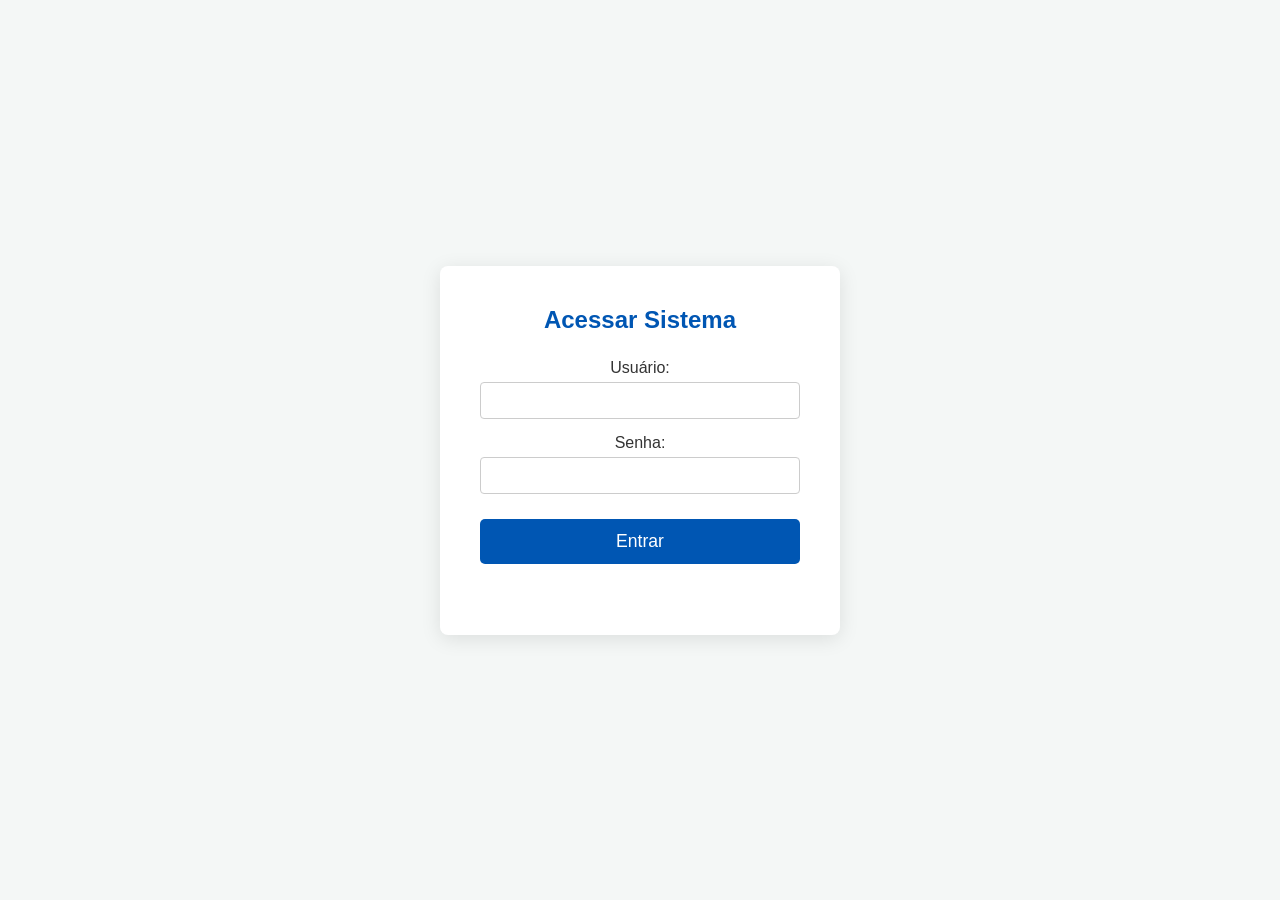
==== index.html @ 3edee761 "Update and rename INDEX.html to index.html" ====
<!DOCTYPE html>
<html lang="pt-BR">
<head>
    <meta charset="UTF-8">
    <meta name="viewport" content="width=device-width, initial-scale=1.0">
    <title>Gestão do Sistema Integral e Extraclasse</title>
    <link rel="stylesheet" href="css/style.css">
</head>
<body>

    <!-- Tela de Login -->
    <div id="login-screen" class="login-container">
        <div class="login-box">
            <h2>Acessar Sistema</h2>
            <form id="login-form">
                <div class="form-group">
                    <label for="username">Usuário:</label>
                    <input type="text" id="username" required>
                </div>
                <div class="form-group">
                    <label for="password">Senha:</label>
                    <input type="password" id="password" required>
                </div>
                <button type="submit" class="btn-login">Entrar</button>
                <p id="login-error" class="login-error-message"></p>
            </form>
        </div>
    </div>

    <!-- Conteúdo Principal da Aplicação (Oculto por padrão) -->
    <div id="app-container" class="hidden">
        <header class="header">
            <div class="container">
                <img src="img/logo.png" alt="Logo do Colégio" class="header-logo">
                <h1 class="header-title">Gestão do Sistema Integral e Extraclasse</h1>
                <div class="user-actions">
                    <span id="welcome-message"></span>
                    <button id="btn-change-own-password" class="btn-action-header">Alterar Senha</button>
                    <button id="btn-logout" class="btn-action-header">Sair</button>
                </div>
                <button class="menu-toggle" aria-label="Abrir menu">
                    <span class="menu-icon"></span>
                </button>
            </div>
        </header>
        <nav class="nav-menu">
            <a href="#" id="btn-cadastro" class="nav-button">Cadastro</a>
            <a href="#" id="btn-relatorio" class="nav-button">Relatório</a>
            <a href="#" id="btn-financeiro" class="nav-button">Controle Financeiro</a>
            <a href="#" id="btn-presenca" class="nav-button">Lista de Presença</a>
        </nav>
        <main id="main-content" class="main-content container">
            <!-- O conteúdo principal das outras páginas será carregado aqui -->
        </main>
    </div>

    <script src="js/script.js"></script>
</body>
</html>
---- css/style.css ----
/* Reset e Estilos Globais */
* {
    margin: 0;
    padding: 0;
    box-sizing: border-box;
}

body {
    font-family: 'Segoe UI', Tahoma, Geneva, Verdana, sans-serif;
    background-color: #f4f7f6;
    color: #333;
}

.container {
    max-width: 1200px;
    margin: 0 auto;
    padding: 0 20px;
}

/* Classe Utilitária para Ocultar Elementos */
.hidden {
    display: none !important;
}

/* Estilos da Tela de Login */
.login-container {
    position: fixed;
    top: 0;
    left: 0;
    width: 100%;
    height: 100%;
    background-color: #f4f7f6;
    display: flex;
    justify-content: center;
    align-items: center;
    z-index: 2000;
}

.login-box {
    padding: 40px;
    background-color: #ffffff;
    border-radius: 8px;
    box-shadow: 0 4px 20px rgba(0, 0, 0, 0.1);
    width: 100%;
    max-width: 400px;
    text-align: center;
}

.login-box h2 {
    margin-bottom: 25px;
    color: #0056b3;
}

.btn-login {
    width: 100%;
    padding: 12px;
    background-color: #0056b3;
    color: white;
    border: none;
    border-radius: 5px;
    cursor: pointer;
    font-size: 1.1em;
    margin-top: 10px;
    transition: background-color 0.3s ease;
}

.btn-login:hover {
    background-color: #004494;
}

.login-error-message {
    color: #d93025;
    margin-top: 15px;
    min-height: 1em;
}

/* Cabeçalho */
.header {
    background-color: #ffffff;
    padding: 20px 0;
    box-shadow: 0 2px 4px rgba(0,0,0,0.1);
    display: flex;
    justify-content: space-between;
    align-items: center;
}

.header-title {
    font-size: 1.8em;
    color: #0056b3;
    flex-grow: 1; /* Faz o título ocupar o espaço disponível */
    text-align: center; /* Centraliza o texto dentro do espaço */
    margin: 0 20px; /* Adiciona um espaçamento para não colar no logo/menu */
}

.header .container {
    display: flex;
    justify-content: space-between;
    align-items: center;
    width: 100%;
}

/* Ações do Usuário no Cabeçalho */
.user-actions {
    display: flex;
    align-items: center;
    gap: 15px;
    margin-left: auto; /* Empurra para a direita */
    padding-right: 20px;
}

#welcome-message {
    font-size: 0.9em;
    color: #555;
    white-space: nowrap;
}

.btn-action-header {
    padding: 8px 12px;
    border: 1px solid #0056b3;
    background-color: #f0f8ff;
    color: #0056b3;
    border-radius: 5px;
    cursor: pointer;
    transition: background-color 0.3s, color 0.3s;
}

.btn-action-header:hover {
    background-color: #0056b3;
    color: #ffffff;
}

/* Menu de Navegação */
.nav-menu {
    display: flex;
    justify-content: center;
    background-color: #0056b3;
    padding: 15px 0;
}

.nav-button {
    color: #ffffff;
    text-decoration: none;
    padding: 10px 25px;
    margin: 0 10px;
    border-radius: 5px;
    transition: background-color 0.3s ease;
}

.nav-button:hover {
    background-color: #004494;
}

/* Logo do Cabeçalho */
.header-logo {
    height: 60px; /* Ajuste a altura conforme necessário */
    width: auto;
}

/* Menu Hamburguer para Dispositivos Móveis */
.menu-toggle {
    display: none; /* Oculto por padrão */
    background: none;
    border: none;
    cursor: pointer;
}

.menu-icon,
.menu-icon::before,
.menu-icon::after {
    content: '';
    display: block;
    width: 25px;
    height: 3px;
    background-color: #0056b3;
    border-radius: 3px;
    transition: transform 0.3s ease;
}

.menu-icon::before {
    transform: translateY(-8px);
}

.menu-icon::after {
    transform: translateY(5px);
}

/* Estilos para Telas Menores (Responsividade) */
@media (max-width: 768px) {
    .header-title {
        font-size: 1.5em;
    }

    .menu-toggle {
        display: block; /* Exibe o ícone do menu */
    }

    .nav-menu {
        display: none; /* Esconde o menu de navegação */
        flex-direction: column;
        width: 100%;
        background-color: #0056b3;
        position: absolute;
        top: 80px; /* Ajuste conforme a altura do seu header */
        left: 0;
        padding: 0;
    }

    .nav-menu.active {
        display: flex; /* Exibe o menu quando ativo */
    }

    .nav-button {
        padding: 15px;
        text-align: center;
        border-bottom: 1px solid #004494;
        margin: 0;
    }

    .nav-button:last-child {
        border-bottom: none;
    }
}

/* Estilos para a Seção de Cadastro de Alunos */
.cadastro-header {
    display: flex;
    justify-content: space-between;
    align-items: center;
    margin-bottom: 20px;
    flex-wrap: wrap;
    gap: 15px;
}

.search-input {
    padding: 10px;
    border: 1px solid #ccc;
    border-radius: 5px;
    font-size: 1em;
    width: 100%;
    max-width: 300px;
}

.btn-novo-cadastro {
    padding: 10px 20px;
    background-color: #28a745;
    color: white;
    border: none;
    border-radius: 5px;
    cursor: pointer;
    font-size: 1em;
    transition: background-color 0.3s ease;
}

.btn-novo-cadastro:hover {
    background-color: #218838;
}

.alunos-table {
    width: 100%;
    border-collapse: collapse;
    margin-top: 20px;
    box-shadow: 0 2px 4px rgba(0,0,0,0.1);
}

.alunos-table th, .alunos-table td {
    text-align: left;
    padding: 12px 15px;
    border-bottom: 1px solid #ddd;
}

.alunos-table th {
    background-color: #0056b3;
    color: white;
}

.alunos-table tbody tr:hover {
    background-color: #f1f1f1;
}

/* Estilos para botões de ação na tabela */
.actions-cell {
    text-align: center;
}

.btn-action {
    padding: 6px 12px;
    border: none;
    border-radius: 4px;
    color: white;
    cursor: pointer;
    margin: 0 4px;
    font-size: 0.9em;
}

.btn-edit {
    background-color: #ffc107; /* Amarelo */
}

.btn-delete {
    background-color: #dc3545; /* Vermelho */
}

/* Estilos para botões de ação na tabela */
.actions-cell {
    text-align: center;
}

.btn-action {
    padding: 6px 12px;
    border: none;
    border-radius: 4px;
    color: white;
    cursor: pointer;
    margin: 0 4px;
    font-size: 0.9em;
}

.btn-edit {
    background-color: #ffc107; /* Amarelo */
}

.btn-delete {
    background-color: #dc3545; /* Vermelho */
}

/* Estilos para o Modal de Cadastro */
.modal {
    visibility: hidden; /* Oculto por padrão, mas permite animação */
    opacity: 0;
    position: fixed;
    z-index: 1000;
    left: 0;
    top: 0;
    width: 100%;
    height: 100%;
    background-color: rgba(0,0,0,0.5);
    display: flex;
    align-items: center;
    justify-content: center;
    transition: opacity 0.4s ease, visibility 0.4s ease;
}

.modal.visible {
    visibility: visible;
    opacity: 1;
}

.modal-content {
    background-color: #fefefe;
    padding: 0;
    width: 80%;
    max-width: 500px;
    border-radius: 8px;
    position: relative;
    box-shadow: 0 5px 15px rgba(0,0,0,0.3);
    transform: translateY(-20px);
    transition: transform 0.4s ease;
}

.modal.visible .modal-content {
    transform: translateY(0);
}

.close-button {
    color: #aaa;
    float: right;
    font-size: 28px;
    font-weight: bold;
    position: absolute;
    top: 10px;
    right: 20px;
}

.close-button:hover,
.close-button:focus {
    color: black;
    text-decoration: none;
    cursor: pointer;
}

.form-group {
    margin-bottom: 15px;
    width: 100%;
}

.form-group label {
    display: block;
    margin-bottom: 5px;
}

.form-group input,
.form-group select {
    width: 100%;
    padding: 10px;
    border: 1px solid #ccc;
    border-radius: 4px;
    transition: border-color 0.3s ease, box-shadow 0.3s ease;
}

.form-group input:focus,
.form-group select:focus {
    outline: none;
    border-color: #0056b3;
    box-shadow: 0 0 5px rgba(0, 86, 179, 0.5);
}

.modal-header {
    padding: 15px 25px;
    border-bottom: 1px solid #e5e5e5;
}

.modal-body {
    padding: 25px;
}

.modal-footer {
    padding: 15px 25px;
    text-align: right;
    border-top: 1px solid #e5e5e5;
}

.modal-footer .btn-action {
    background-color: #6c757d; /* Cinza */
}
.modal-footer .btn-action:hover {
    background-color: #5a6268;
}

/* Estilos para o novo sistema de abas no Modal */
.tab-container {
    display: flex;
    border-bottom: 1px solid #ccc;
    margin-bottom: 20px;
}

.tab-button {
    padding: 10px 20px;
    cursor: pointer;
    border: none;
    background-color: transparent;
    font-size: 1em;
    color: #666;
    border-bottom: 3px solid transparent;
    transition: color 0.3s ease, border-color 0.3s ease;
}

.tab-button.active {
    color: #0056b3;
    border-bottom-color: #0056b3;
    font-weight: bold;
}

.tab-content {
    display: none; /* Oculto por padrão */
    animation: fadeIn 0.5s;
}

.tab-content.active {
    display: block; /* Exibe o conteúdo da aba ativa */
}

@keyframes fadeIn {
    from { opacity: 0; }
    to { opacity: 1; }
}

/* Estilos para a Grade de Permissões no Modal */
.permissions-grid {
    display: grid;
    grid-template-columns: repeat(2, 1fr); /* Cria 2 colunas de tamanho igual */
    gap: 10px; /* Espaçamento entre as checkboxes */
    margin-top: 10px;
}

.permissions-grid label {
    display: flex;
    align-items: center;
    gap: 8px; /* Espaçamento entre a caixa de seleção e o texto */
    padding: 8px;
    border-radius: 4px;
    background-color: #f9f9f9;
    border: 1px solid #eee;
    cursor: pointer;
    transition: background-color 0.2s ease;
}

/* Grade para os campos de dados do usuário em edição */
.edit-user-data-grid {
    display: grid;
    grid-template-columns: 1fr; /* Uma coluna por padrão */
}
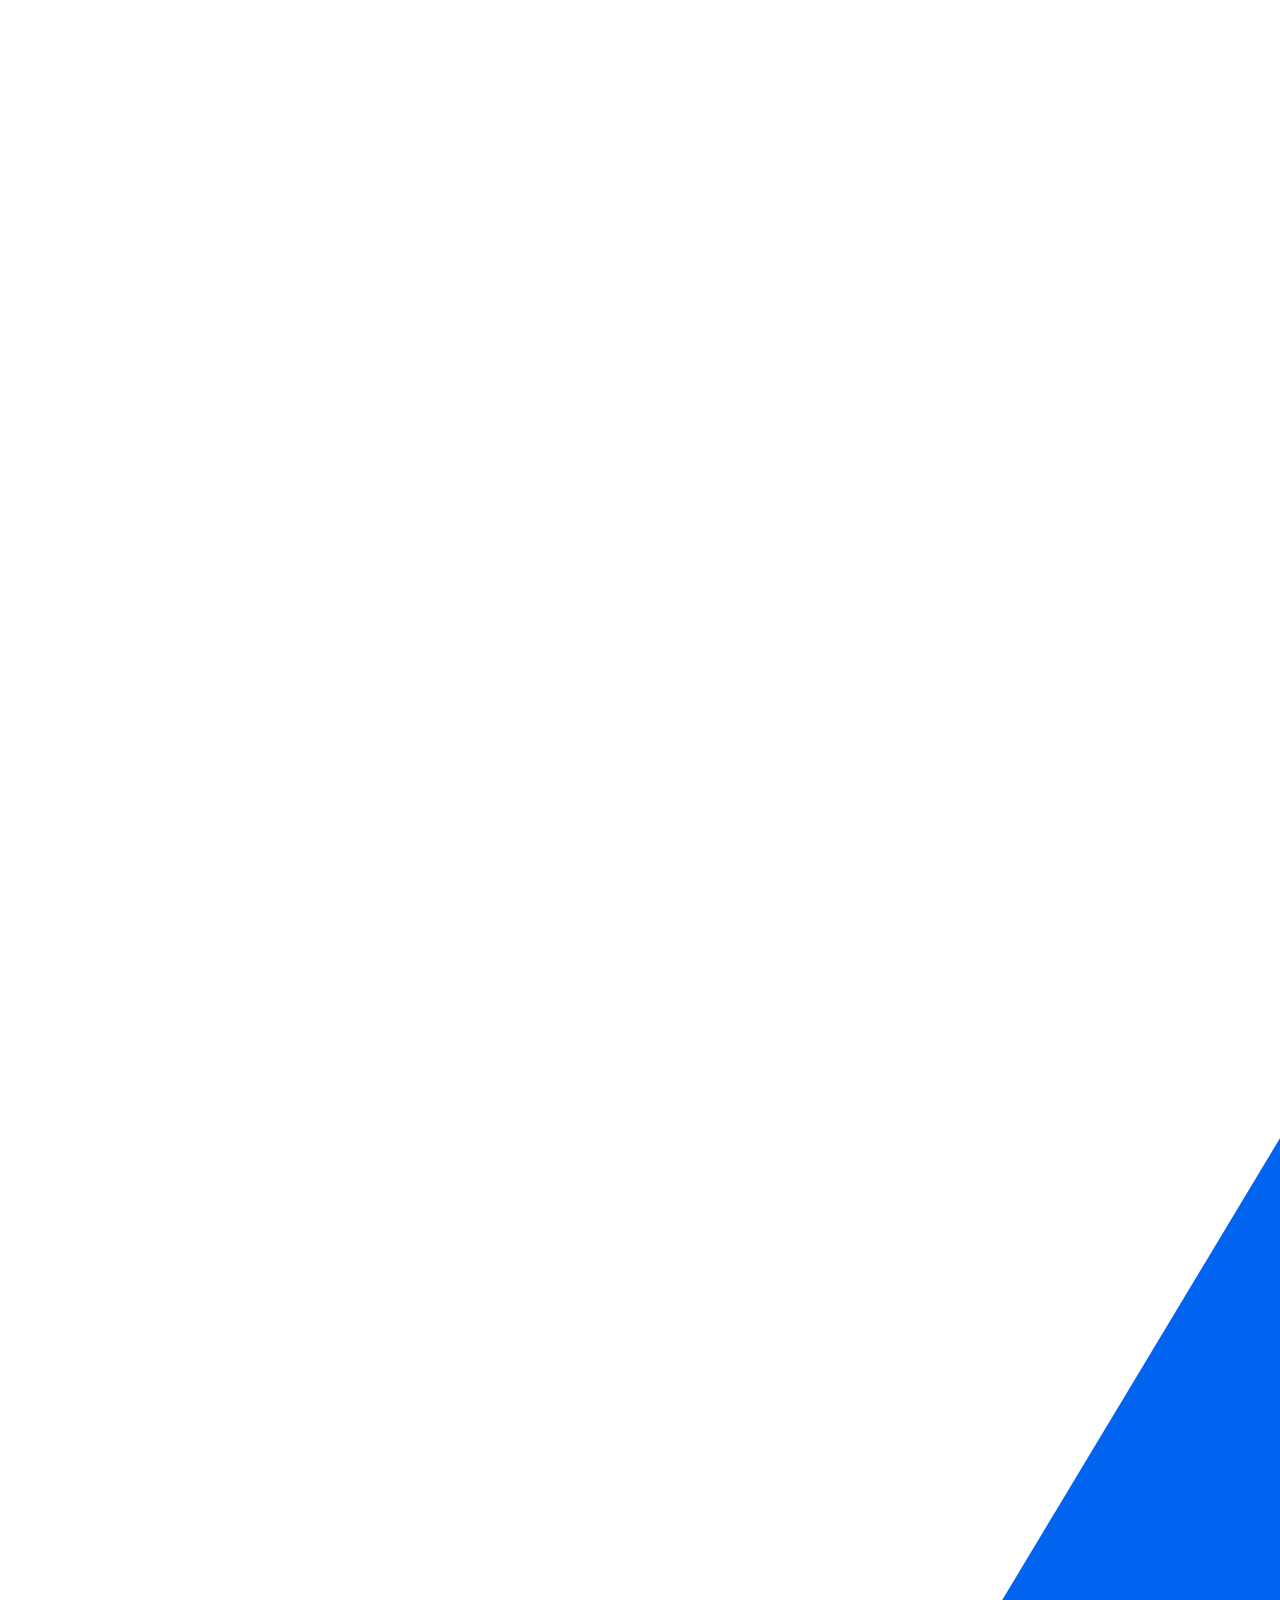
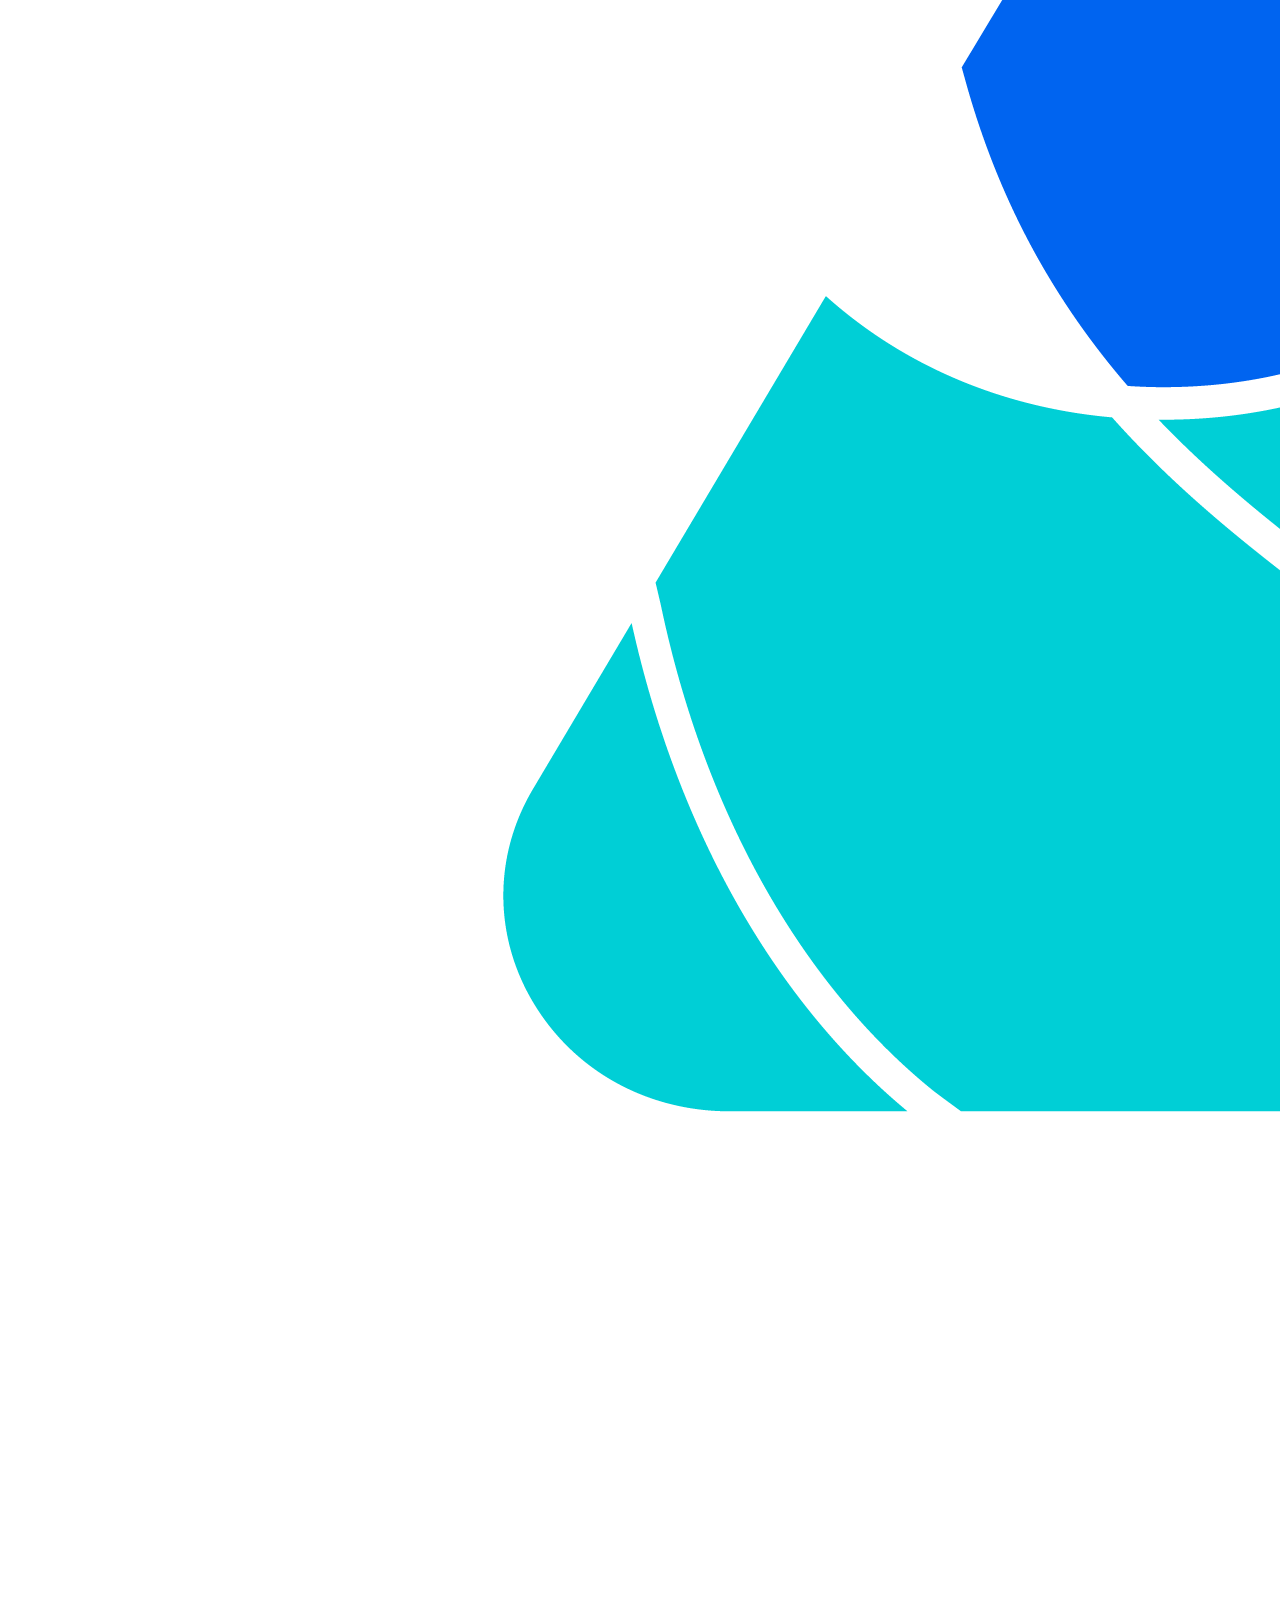
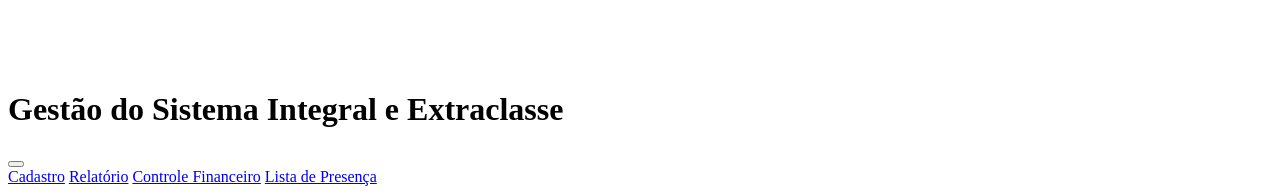
==== commit 43ba2724: "Update index.html" ====
--- a/index.html
+++ b/index.html
@@ -4,39 +4,24 @@
     <meta charset="UTF-8">
     <meta name="viewport" content="width=device-width, initial-scale=1.0">
     <title>Gestão do Sistema Integral e Extraclasse</title>
-    <link rel="stylesheet" href="css/style.css">
+    <!-- O CSS será injetado aqui pelo Google Apps Script -->
+    <?!= include('style.css'); ?>
 </head>
 <body>
 
-    <!-- Tela de Login -->
-    <div id="login-screen" class="login-container">
-        <div class="login-box">
-            <h2>Acessar Sistema</h2>
-            <form id="login-form">
-                <div class="form-group">
-                    <label for="username">Usuário:</label>
-                    <input type="text" id="username" required>
-                </div>
-                <div class="form-group">
-                    <label for="password">Senha:</label>
-                    <input type="password" id="password" required>
-                </div>
-                <button type="submit" class="btn-login">Entrar</button>
-                <p id="login-error" class="login-error-message"></p>
-            </form>
-        </div>
+    <!-- Tela de Carregamento (Loading) -->
+    <div id="loading-overlay">
+        <div class="spinner"></div>
     </div>
 
     <!-- Conteúdo Principal da Aplicação (Oculto por padrão) -->
-    <div id="app-container" class="hidden">
+    <div id="app-container">
         <header class="header">
             <div class="container">
                 <img src="img/logo.png" alt="Logo do Colégio" class="header-logo">
                 <h1 class="header-title">Gestão do Sistema Integral e Extraclasse</h1>
                 <div class="user-actions">
                     <span id="welcome-message"></span>
-                    <button id="btn-change-own-password" class="btn-action-header">Alterar Senha</button>
-                    <button id="btn-logout" class="btn-action-header">Sair</button>
                 </div>
                 <button class="menu-toggle" aria-label="Abrir menu">
                     <span class="menu-icon"></span>
@@ -54,6 +39,10 @@
         </main>
     </div>
 
-    <script src="js/script.js"></script>
+    <!-- Container para notificações (toasts) -->
+    <div id="toast-container"></div>
+
+    <!-- O JavaScript será injetado aqui pelo Google Apps Script -->
+    <?!= include('javascript.js'); ?>
 </body>
 </html>
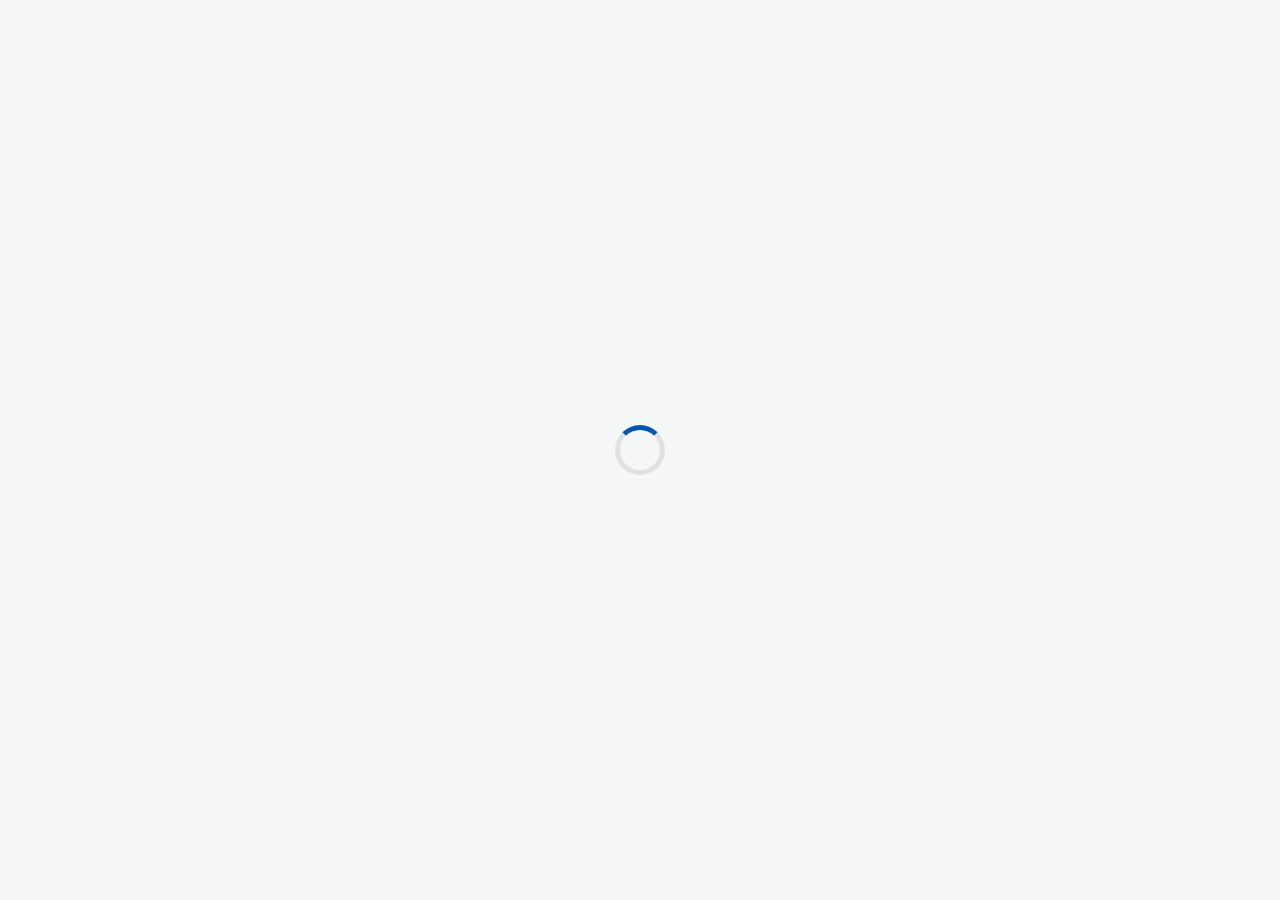
==== commit ad4030aa: "Update index.html" ====
--- a/index.html
+++ b/index.html
@@ -4,8 +4,7 @@
     <meta charset="UTF-8">
     <meta name="viewport" content="width=device-width, initial-scale=1.0">
     <title>Gestão do Sistema Integral e Extraclasse</title>
-    <!-- O CSS será injetado aqui pelo Google Apps Script -->
-    <?!= include('style.css'); ?>
+    <link rel="stylesheet" href="css/style.css">
 </head>
 <body>
 
@@ -14,14 +13,35 @@
         <div class="spinner"></div>
     </div>
 
+    <!-- Tela de Login -->
+    <div id="login-screen" class="login-container">
+        <div class="login-box">
+            <h2>Acessar Sistema</h2>
+            <form id="login-form">
+                <div class="form-group">
+                    <label for="username">Usuário:</label>
+                    <input type="text" id="username" required>
+                </div>
+                <div class="form-group">
+                    <label for="password">Senha:</label>
+                    <input type="password" id="password" required>
+                </div>
+                <button type="submit" class="btn-login">Entrar</button>
+                <p id="login-error" class="login-error-message"></p>
+            </form>
+        </div>
+    </div>
+
     <!-- Conteúdo Principal da Aplicação (Oculto por padrão) -->
-    <div id="app-container">
+    <div id="app-container" class="hidden">
         <header class="header">
             <div class="container">
                 <img src="img/logo.png" alt="Logo do Colégio" class="header-logo">
                 <h1 class="header-title">Gestão do Sistema Integral e Extraclasse</h1>
                 <div class="user-actions">
                     <span id="welcome-message"></span>
+                    <button id="btn-change-own-password" class="btn-action-header">Alterar Senha</button>
+                    <button id="btn-logout" class="btn-action-header">Sair</button>
                 </div>
                 <button class="menu-toggle" aria-label="Abrir menu">
                     <span class="menu-icon"></span>
@@ -42,7 +62,6 @@
     <!-- Container para notificações (toasts) -->
     <div id="toast-container"></div>
 
-    <!-- O JavaScript será injetado aqui pelo Google Apps Script -->
-    <?!= include('javascript.js'); ?>
+    <script src="js/script.js"></script>
 </body>
 </html>
--- a/css/style.css
+++ b/css/style.css
@@ -0,0 +1,897 @@
+/* Reset e Estilos Globais */
+* {
+    margin: 0;
+    padding: 0;
+    box-sizing: border-box;
+}
+
+body {
+    font-family: 'Segoe UI', Tahoma, Geneva, Verdana, sans-serif;
+    background-color: #f4f7f6;
+    color: #333;
+}
+
+.container {
+    max-width: 1200px;
+    margin: 0 auto;
+    padding: 0 20px;
+}
+
+/* Estilos da Tela de Carregamento */
+#loading-overlay {
+    position: fixed;
+    top: 0;
+    left: 0;
+    width: 100%;
+    height: 100%;
+    background-color: #f4f7f6;
+    display: flex;
+    justify-content: center;
+    align-items: center;
+    z-index: 9999; /* Garante que fique acima de tudo */
+    transition: opacity 0.5s ease-out; /* Animação de fade-out */
+}
+
+.spinner {
+    width: 50px;
+    height: 50px;
+    border: 5px solid #e0e0e0; /* Cor base do círculo */
+    border-top-color: #0056b3; /* Cor da parte que gira */
+    border-radius: 50%;
+    animation: spin 1s linear infinite;
+}
+
+@keyframes spin {
+    to {
+        transform: rotate(360deg);
+    }
+}
+
+/* Classe para ocultar o loading */
+.loading-hidden {
+    opacity: 0;
+    visibility: hidden;
+}
+
+/* Classe Utilitária para Ocultar Elementos */
+.hidden {
+    display: none !important;
+}
+
+/* Estilos da Tela de Login */
+.login-container {
+    position: fixed;
+    top: 0;
+    left: 0;
+    width: 100%;
+    height: 100%;
+    background-color: #f4f7f6;
+    display: flex;
+    justify-content: center;
+    align-items: center;
+    z-index: 2000;
+}
+
+.login-box {
+    padding: 40px;
+    background-color: #ffffff;
+    border-radius: 8px;
+    box-shadow: 0 4px 20px rgba(0, 0, 0, 0.1);
+    width: 100%;
+    max-width: 400px;
+    text-align: center;
+}
+
+.login-box h2 {
+    margin-bottom: 25px;
+    color: #0056b3;
+}
+
+.btn-login {
+    width: 100%;
+    padding: 12px;
+    background-color: #0056b3;
+    color: white;
+    border: none;
+    border-radius: 5px;
+    cursor: pointer;
+    font-size: 1.1em;
+    margin-top: 10px;
+    transition: background-color 0.3s ease;
+}
+
+.btn-login:hover {
+    background-color: #004494;
+}
+
+.login-error-message {
+    color: #d93025;
+    margin-top: 15px;
+    min-height: 1em;
+}
+
+/* Cabeçalho */
+.header {
+    background-color: #ffffff;
+    padding: 20px 0;
+    box-shadow: 0 2px 4px rgba(0,0,0,0.1);
+    display: flex;
+    justify-content: space-between;
+    align-items: center;
+}
+
+.header-title {
+    font-size: 1.8em;
+    color: #0056b3;
+    flex-grow: 1; /* Faz o título ocupar o espaço disponível */
+    text-align: center; /* Centraliza o texto dentro do espaço */
+    margin: 0 20px; /* Adiciona um espaçamento para não colar no logo/menu */
+}
+
+.header .container {
+    display: flex;
+    justify-content: space-between;
+    align-items: center;
+    width: 100%;
+}
+
+/* Ações do Usuário no Cabeçalho */
+.user-actions {
+    display: flex;
+    align-items: center;
+    gap: 15px;
+    margin-left: auto; /* Empurra para a direita */
+    padding-right: 20px;
+}
+
+#welcome-message {
+    font-size: 0.9em;
+    color: #555;
+    white-space: nowrap;
+}
+
+.btn-action-header {
+    padding: 8px 12px;
+    border: 1px solid #0056b3;
+    background-color: #f0f8ff;
+    color: #0056b3;
+    border-radius: 5px;
+    cursor: pointer;
+    transition: background-color 0.3s, color 0.3s;
+}
+
+.btn-action-header:hover {
+    background-color: #0056b3;
+    color: #ffffff;
+}
+
+/* Menu de Navegação */
+.nav-menu {
+    display: flex;
+    justify-content: center;
+    background-color: #0056b3;
+    padding: 15px 0;
+}
+
+.nav-button {
+    color: #ffffff;
+    text-decoration: none;
+    padding: 10px 25px;
+    margin: 0 10px;
+    border-radius: 5px;
+    transition: background-color 0.3s ease;
+}
+
+.nav-button:hover {
+    background-color: #004494;
+}
+
+/* Logo do Cabeçalho */
+.header-logo {
+    height: 60px; /* Ajuste a altura conforme necessário */
+    width: auto;
+}
+
+/* Menu Hamburguer para Dispositivos Móveis */
+.menu-toggle {
+    display: none; /* Oculto por padrão */
+    background: none;
+    border: none;
+    cursor: pointer;
+}
+
+.menu-icon,
+.menu-icon::before,
+.menu-icon::after {
+    content: '';
+    display: block;
+    width: 25px;
+    height: 3px;
+    background-color: #0056b3;
+    border-radius: 3px;
+    transition: transform 0.3s ease;
+}
+
+.menu-icon::before {
+    transform: translateY(-8px);
+}
+
+.menu-icon::after {
+    transform: translateY(5px);
+}
+
+/* Estilos para Telas Menores (Responsividade) */
+@media (max-width: 768px) {
+    .header-title {
+        font-size: 1.5em;
+    }
+
+    .menu-toggle {
+        display: block; /* Exibe o ícone do menu */
+    }
+
+    .nav-menu {
+        display: none; /* Esconde o menu de navegação */
+        flex-direction: column;
+        width: 100%;
+        background-color: #0056b3;
+        position: absolute;
+        top: 80px; /* Ajuste conforme a altura do seu header */
+        left: 0;
+        padding: 0;
+    }
+
+    .nav-menu.active {
+        display: flex; /* Exibe o menu quando ativo */
+    }
+
+    .nav-button {
+        padding: 15px;
+        text-align: center;
+        border-bottom: 1px solid #004494;
+        margin: 0;
+    }
+
+    .nav-button:last-child {
+        border-bottom: none;
+    }
+}
+
+/* Estilos para a Seção de Cadastro de Alunos */
+.cadastro-header {
+    display: flex;
+    justify-content: space-between;
+    align-items: center;
+    margin-bottom: 20px;
+    flex-wrap: wrap;
+    gap: 15px;
+}
+
+.search-input {
+    padding: 10px;
+    border: 1px solid #ccc;
+    border-radius: 5px;
+    font-size: 1em;
+    width: 100%;
+    max-width: 300px;
+}
+
+.btn-novo-cadastro {
+    padding: 10px 20px;
+    background-color: #28a745;
+    color: white;
+    border: none;
+    border-radius: 5px;
+    cursor: pointer;
+    font-size: 1em;
+    transition: background-color 0.3s ease;
+}
+
+.btn-novo-cadastro:hover {
+    background-color: #218838;
+}
+
+.alunos-table {
+    width: 100%;
+    border-collapse: collapse;
+    margin-top: 20px;
+    box-shadow: 0 2px 4px rgba(0,0,0,0.1);
+}
+
+.alunos-table th, .alunos-table td {
+    text-align: left;
+    padding: 12px 15px;
+    border-bottom: 1px solid #ddd;
+}
+
+.alunos-table th {
+    background-color: #0056b3;
+    color: white;
+}
+
+.alunos-table tbody tr:hover {
+    background-color: #f1f1f1;
+}
+
+/* Estilos para botões de ação na tabela */
+.actions-cell {
+    text-align: center;
+}
+
+.btn-action {
+    padding: 6px 12px;
+    border: none;
+    border-radius: 4px;
+    color: white;
+    cursor: pointer;
+    margin: 0 4px;
+    font-size: 0.9em;
+}
+
+.btn-edit {
+    background-color: #ffc107; /* Amarelo */
+}
+
+.btn-delete {
+    background-color: #dc3545; /* Vermelho */
+}
+
+/* Estilos para botões de ação na tabela */
+.actions-cell {
+    text-align: center;
+}
+
+.btn-action {
+    padding: 6px 12px;
+    border: none;
+    border-radius: 4px;
+    color: white;
+    cursor: pointer;
+    margin: 0 4px;
+    font-size: 0.9em;
+}
+
+.btn-edit {
+    background-color: #ffc107; /* Amarelo */
+}
+
+.btn-delete {
+    background-color: #dc3545; /* Vermelho */
+}
+
+.btn-view {
+    background-color: #17a2b8; /* Azul info */
+}
+
+/* Estilos para o Modal de Cadastro */
+.modal {
+    visibility: hidden; /* Oculto por padrão, mas permite animação */
+    opacity: 0;
+    position: fixed;
+    z-index: 1000;
+    left: 0;
+    top: 0;
+    width: 100%;
+    height: 100%;
+    background-color: rgba(0,0,0,0.5);
+    display: flex;
+    align-items: center;
+    justify-content: center;
+    transition: opacity 0.4s ease, visibility 0.4s ease;
+}
+
+.modal.visible {
+    visibility: visible;
+    opacity: 1;
+}
+
+.modal-content {
+    background-color: #fefefe;
+    padding: 0;
+    width: 80%;
+    max-width: 500px;
+    border-radius: 8px;
+    position: relative;
+    box-shadow: 0 5px 15px rgba(0,0,0,0.3);
+    transform: translateY(-20px);
+    transition: transform 0.4s ease;
+}
+
+.modal.visible .modal-content {
+    transform: translateY(0);
+}
+
+.close-button {
+    color: #aaa;
+    float: right;
+    font-size: 28px;
+    font-weight: bold;
+    position: absolute;
+    top: 10px;
+    right: 20px;
+}
+
+.close-button:hover,
+.close-button:focus {
+    color: black;
+    text-decoration: none;
+    cursor: pointer;
+}
+
+.form-group {
+    margin-bottom: 15px;
+    width: 100%;
+}
+
+.form-group label {
+    display: block;
+    margin-bottom: 5px;
+}
+
+.form-group input,
+.form-group select {
+    width: 100%;
+    padding: 10px;
+    border: 1px solid #ccc;
+    border-radius: 4px;
+    transition: border-color 0.3s ease, box-shadow 0.3s ease;
+}
+
+.form-group input:focus,
+.form-group select:focus {
+    outline: none;
+    border-color: #0056b3;
+    box-shadow: 0 0 5px rgba(0, 86, 179, 0.5);
+}
+
+.modal-header {
+    padding: 15px 25px;
+    border-bottom: 1px solid #e5e5e5;
+}
+
+.modal-body {
+    padding: 25px;
+}
+
+.modal-footer {
+    padding: 15px 25px;
+    text-align: right;
+    border-top: 1px solid #e5e5e5;
+}
+
+.modal-footer .btn-action {
+    background-color: #6c757d; /* Cinza */
+}
+.modal-footer .btn-action:hover {
+    background-color: #5a6268;
+}
+
+/* Estilos para o novo sistema de abas no Modal */
+.tab-container {
+    display: flex;
+    border-bottom: 1px solid #ccc;
+    margin-bottom: 20px;
+}
+
+.tab-button {
+    padding: 10px 20px;
+    cursor: pointer;
+    border: none;
+    background-color: transparent;
+    font-size: 1em;
+    color: #666;
+    border-bottom: 3px solid transparent;
+    transition: color 0.3s ease, border-color 0.3s ease;
+}
+
+.tab-button.active {
+    color: #0056b3;
+    border-bottom-color: #0056b3;
+    font-weight: bold;
+}
+
+.tab-content {
+    display: none; /* Oculto por padrão */
+    animation: fadeIn 0.5s;
+}
+
+.tab-content.active {
+    display: block; /* Exibe o conteúdo da aba ativa */
+}
+
+@keyframes fadeIn {
+    from { opacity: 0; }
+    to { opacity: 1; }
+}
+
+/* Estilos para a Grade de Permissões no Modal */
+.permissions-grid {
+    display: grid;
+    grid-template-columns: repeat(2, 1fr); /* Cria 2 colunas de tamanho igual */
+    gap: 10px; /* Espaçamento entre as checkboxes */
+    margin-top: 10px;
+}
+
+.permissions-grid label {
+    display: flex;
+    align-items: center;
+    gap: 8px; /* Espaçamento entre a caixa de seleção e o texto */
+    padding: 8px;
+    border-radius: 4px;
+    background-color: #f9f9f9;
+    border: 1px solid #eee;
+    cursor: pointer;
+    transition: background-color 0.2s ease-in-out;
+}
+
+.permissions-grid label:hover {
+    background-color: #f0f0f0;
+}
+
+/* Estilos para seleção de serviços no modal de cadastro */
+.service-options-grid {
+    display: grid;
+    grid-template-columns: repeat(auto-fit, minmax(200px, 1fr));
+    gap: 15px;
+}
+
+.service-radio-label {
+    display: flex;
+    flex-direction: column;
+    padding: 15px;
+    border: 1px solid #ddd;
+    border-radius: 5px;
+    cursor: pointer;
+    transition: border-color 0.2s, box-shadow 0.2s;
+}
+
+.service-radio-label:hover {
+    border-color: #0056b3;
+}
+
+.service-radio-label input[type="radio"]:checked + span {
+    color: #0056b3;
+    font-weight: bold;
+}
+
+/* Grade para os campos de dados do usuário em edição */
+.edit-user-data-grid {
+    display: grid;
+    grid-template-columns: 1fr; /* Uma coluna por padrão */
+}
+
+/* Estilos unificados para os cards de seleção de serviço (Integral e Extraclasse) */
+.service-card-option {
+    border: 1px solid #ddd;
+    border-radius: 6px;
+    margin-bottom: 15px;
+    transition: box-shadow 0.2s ease;
+}
+
+.service-card-option:hover {
+    box-shadow: 0 2px 8px rgba(0,0,0,0.1);
+}
+
+.service-card-header {
+    display: flex;
+    align-items: center;
+    gap: 10px;
+    padding: 12px 15px;
+    background-color: #f8f9fa;
+    border-bottom: 1px solid #eee;
+    cursor: pointer;
+}
+
+.service-card-header label {
+    font-weight: bold;
+    color: #333;
+    cursor: pointer;
+}
+
+.service-card-header input[type="checkbox"] {
+    width: 18px;
+    height: 18px;
+}
+
+.service-card-body {
+    padding: 15px;
+    font-size: 0.9em;
+    color: #555;
+    line-height: 1.5;
+}
+
+.service-card-body p {
+    margin: 0 0 5px 0;
+}
+
+
+/* Estilos para a Tela de Configurações */
+.settings-section {
+    background-color: #ffffff;
+    padding: 25px;
+    margin-top: 25px;
+    border-radius: 8px;
+    box-shadow: 0 2px 8px rgba(0,0,0,0.08);
+}
+
+.settings-section h3 {
+    color: #0056b3;
+    border-bottom: 2px solid #e0e0e0;
+    padding-bottom: 10px;
+    margin-bottom: 15px;
+}
+
+.settings-section p {
+    margin-bottom: 20px;
+    color: #555;
+    line-height: 1.6;
+}
+
+#integral-services-container {
+    display: grid;
+    grid-template-columns: repeat(auto-fit, minmax(350px, 1fr));
+    gap: 20px;
+}
+
+.service-card {
+    border: 1px solid #ddd;
+    border-radius: 8px;
+    padding: 20px;
+    background-color: #fdfdfd;
+}
+
+.service-card h4 {
+    margin-bottom: 15px;
+    color: #333;
+}
+
+.service-card textarea {
+    width: 100%;
+    padding: 10px;
+    border: 1px solid #ccc;
+    border-radius: 4px;
+    resize: vertical; /* Permite redimensionar verticalmente */
+    font-family: 'Segoe UI', Tahoma, Geneva, Verdana, sans-serif;
+}
+
+.card-actions {
+    margin-top: 15px;
+    text-align: right;
+}
+
+.dias-semana-checkboxes {
+    display: grid;
+    grid-template-columns: repeat(auto-fit, minmax(130px, 1fr));
+    gap: 10px;
+    margin-top: 5px;
+    padding: 10px;
+    border: 1px solid #eee;
+    border-radius: 5px;
+}
+
+.dias-semana-checkboxes label {
+    margin-right: 0; /* Remove a margem desnecessária */
+    display: flex;
+    flex-direction: column-reverse; /* Coloca o texto acima do checkbox */
+    align-items: center; /* Centraliza o conteúdo */
+    gap: 8px; /* Espaço entre o texto e o checkbox */
+    cursor: pointer;
+    padding: 10px 5px;
+    border-radius: 5px;
+    background-color: #f9f9f9;
+    transition: background-color 0.2s ease;
+    text-align: center;
+}
+
+/* Estilos para o Modal de Confirmação Genérico */
+.confirm-modal {
+    visibility: hidden;
+    opacity: 0;
+    position: fixed;
+    z-index: 2000; /* Mais alto que outros modais */
+    left: 0;
+    top: 0;
+    width: 100%;
+    height: 100%;
+    background-color: rgba(0,0,0,0.6);
+    display: flex;
+    align-items: center;
+    justify-content: center;
+    transition: opacity 0.3s ease, visibility 0.3s ease;
+}
+
+.confirm-modal.visible {
+    visibility: visible;
+    opacity: 1;
+}
+
+.confirm-modal-content {
+    background-color: #ffffff;
+    padding: 25px;
+    border-radius: 8px;
+    width: 90%;
+    max-width: 400px;
+    text-align: center;
+    box-shadow: 0 5px 20px rgba(0,0,0,0.25);
+    transform: scale(0.95);
+    transition: transform 0.3s ease;
+}
+
+.confirm-modal.visible .confirm-modal-content {
+    transform: scale(1);
+}
+
+.confirm-modal-title {
+    font-size: 1.5em;
+    color: #0056b3;
+    margin-bottom: 15px;
+}
+
+.confirm-modal-message {
+    font-size: 1em;
+    color: #555;
+    line-height: 1.6;
+    margin-bottom: 25px;
+}
+
+.confirm-modal-actions {
+    display: flex;
+    justify-content: center;
+    gap: 15px;
+}
+
+.confirm-modal-btn {
+    padding: 10px 25px;
+    border: none;
+    border-radius: 5px;
+    cursor: pointer;
+    font-size: 1em;
+    font-weight: bold;
+    transition: background-color 0.2s, transform 0.2s;
+}
+
+.confirm-modal-btn:active {
+    transform: scale(0.98);
+}
+
+.confirm-btn-confirm {
+    background-color: #28a745; /* Verde */
+    color: white;
+}
+.confirm-btn-confirm:hover { background-color: #218838; }
+
+.confirm-btn-cancel {
+    background-color: #6c757d; /* Cinza */
+    color: white;
+}
+.confirm-btn-cancel:hover { background-color: #5a6268; }
+
+.confirm-btn-ok {
+    background-color: #0056b3; /* Azul principal */
+    color: white;
+}
+.confirm-btn-ok:hover { background-color: #004494; }
+
+/* --- Estilos para Notificações (Toasts) --- */
+
+/* Container para as notificações */
+#toast-container {
+    position: fixed;
+    top: 20px;
+    right: 20px;
+    z-index: 9999; /* Garante que fique acima de tudo */
+    display: flex;
+    flex-direction: column;
+    align-items: flex-end;
+    gap: 10px;
+}
+
+/* Estilo base do toast */
+.toast {
+    background-color: #333;
+    color: #fff;
+    padding: 15px 20px;
+    border-radius: 5px;
+    box-shadow: 0 3px 10px rgba(0, 0, 0, 0.2);
+    opacity: 0;
+    transform: translateX(100%);
+    transition: opacity 0.4s ease, transform 0.4s ease;
+    min-width: 250px;
+    max-width: 350px;
+}
+
+/* Estilo para toast de sucesso */
+.toast.success {
+    background-color: #28a745; /* Verde */
+}
+
+/* Estado visível do toast */
+.toast.visible {
+    opacity: 1;
+    transform: translateX(0);
+}
+
+/* --- Estilos para a Seção Financeira --- */
+
+.status-badge {
+    padding: 4px 8px;
+    border-radius: 12px;
+    font-size: 0.8em;
+    font-weight: bold;
+    color: white;
+    text-transform: uppercase;
+}
+
+.status-badge.pago { background-color: #28a745; }
+.status-badge.pendente { background-color: #ffc107; color: #333; }
+.status-badge.na { background-color: #6c757d; }
+
+.financeiro-section {
+    border: 1px solid #e0e0e0;
+    border-radius: 6px;
+    padding: 15px 20px;
+    margin-bottom: 20px;
+}
+
+.financeiro-section h4 {
+    color: #0056b3;
+    margin-top: 0;
+    margin-bottom: 15px;
+    font-size: 1.1em;
+}
+
+.financeiro-valores {
+    display: grid;
+    grid-template-columns: repeat(3, 1fr);
+    gap: 15px;
+    align-items: end;
+    margin: 15px 0;
+}
+
+.financeiro-valores .form-group {
+    margin-bottom: 0;
+}
+
+.financeiro-valores input {
+    font-weight: bold;
+}
+
+.financeiro-valores input[readonly] {
+    background-color: #e9ecef;
+    cursor: not-allowed;
+}
+
+.total-pagar input {
+    color: #28a745;
+    font-size: 1.1em;
+}
+
+.financeiro-status-action {
+    display: flex;
+    justify-content: space-between;
+    align-items: center;
+    margin-top: 15px;
+}
+
+.financeiro-status {
+    font-weight: 500;
+}
+
+.financeiro-total-geral {
+    margin-top: 20px;
+    padding: 20px;
+    background-color: #e9ecef;
+    text-align: center;
+    border-radius: 6px;
+}
+
+.financeiro-total-geral h4 {
+    margin: 0 0 10px 0;
+    color: #333;
+    font-size: 1.2em;
+}
+
+.financeiro-total-geral strong {
+    font-size: 1.8em;
+    color: #0056b3;
+}
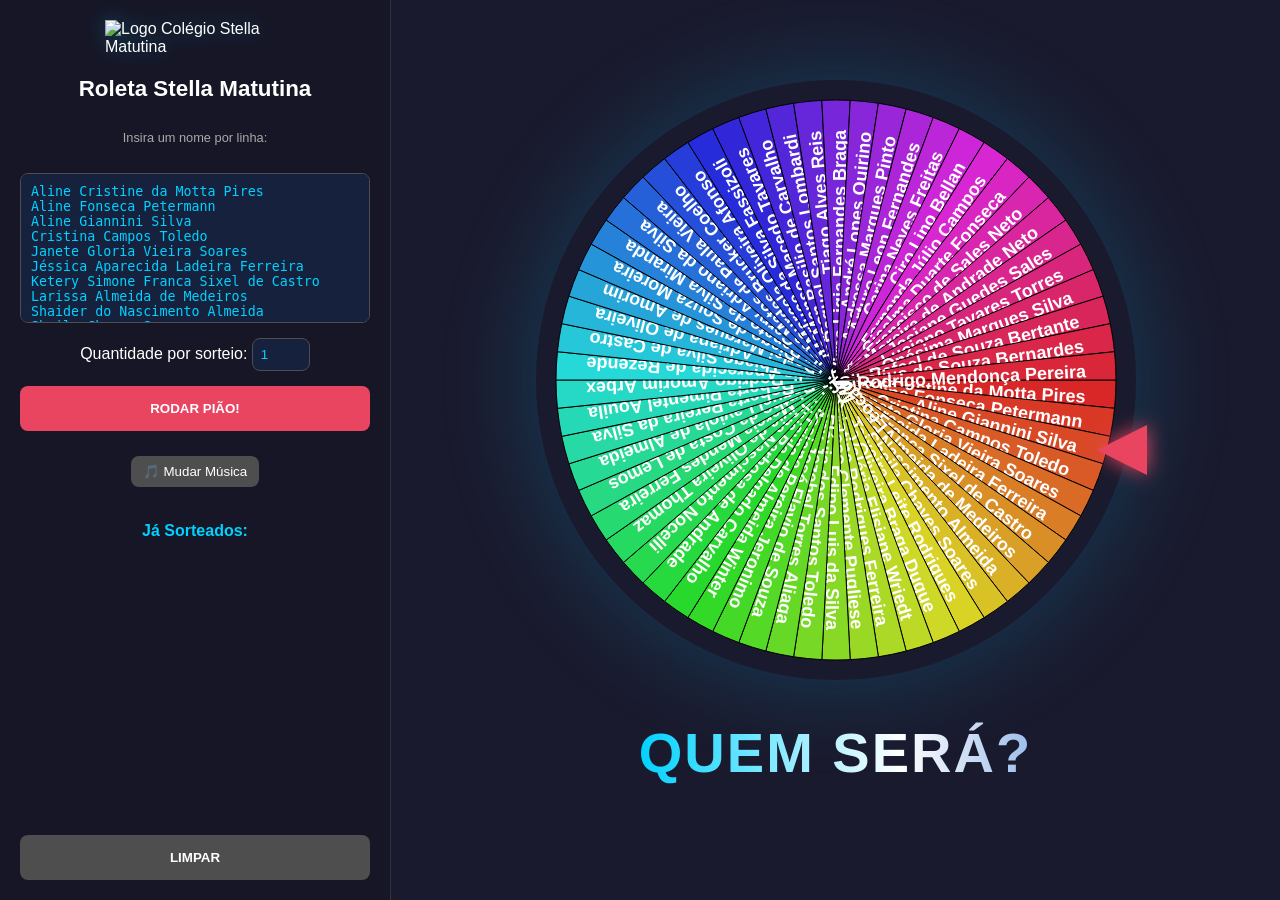
==== commit 295b2fa8: "Rename INDEX.html to index.html" ====
--- a/index.html
+++ b/index.html
@@ -1,67 +1,440 @@
 <!DOCTYPE html>
-<html lang="pt-BR">
+<html lang="pt-br">
 <head>
     <meta charset="UTF-8">
-    <meta name="viewport" content="width=device-width, initial-scale=1.0">
-    <title>Gestão do Sistema Integral e Extraclasse</title>
-    <link rel="stylesheet" href="css/style.css">
+    <title>Roleta do Colégio Stella Matutina</title>
+    <script src="https://cdn.jsdelivr.net/npm/canvas-confetti@1.5.1/dist/confetti.browser.min.js"></script>
+    <style>
+        :root {
+            --primary: #e94560;
+            --secondary: #0f3460;
+            --bg: #1a1a2e;
+            --accent: #00d2ff;
+        }
+
+        body {
+            font-family: 'Segoe UI', Tahoma, Geneva, Verdana, sans-serif;
+            background: var(--bg);
+            color: white;
+            margin: 0;
+            display: flex;
+            height: 100vh;
+            overflow: hidden;
+        }
+
+        /* Painel Lateral */
+        .sidebar {
+            width: 350px;
+            background: rgba(22, 22, 37, 0.8);
+            backdrop-filter: blur(10px);
+            padding: 20px;
+            border-right: 1px solid #333;
+            display: flex;
+            flex-direction: column;
+            gap: 15px;
+            align-items: center;
+        }
+
+        .logo {
+            width: 180px;
+            height: auto;
+            margin-bottom: 5px;
+            filter: drop-shadow(0 0 10px rgba(0, 210, 255, 0.3));
+        }
+
+        /* Área Central */
+        .main-content {
+            flex: 1;
+            display: flex;
+            flex-direction: column;
+            align-items: center;
+            justify-content: center;
+            position: relative;
+        }
+
+        canvas {
+            max-width: 90%;
+            height: auto;
+            border-radius: 50%;
+            box-shadow: 0 0 100px rgba(0, 210, 255, 0.2);
+            transition: transform 20s cubic-bezier(0.1, 1, 0.2, 1);
+        }
+
+        #pointer {
+            position: absolute;
+            top: 50%;
+            right: 15%; /* Ajustado para a lateral da roleta */
+            transform: translateY(-50%) rotate(90deg);
+            width: 0; height: 0;
+            border-left: 25px solid transparent;
+            border-right: 25px solid transparent;
+            border-top: 50px solid var(--primary);
+            filter: drop-shadow(0 0 10px var(--primary));
+            z-index: 100;
+        }
+
+        textarea {
+            background: #16213e;
+            border: 1px solid #4e4e4e;
+            color: #00d2ff;
+            padding: 10px;
+            border-radius: 8px;
+            resize: none;
+            height: 150px;
+            width: 100%;
+            box-sizing: border-box;
+        }
+
+        .btn {
+            background: var(--primary);
+            color: rgb(255, 255, 255);
+            border: none;
+            padding: 15px;
+            border-radius: 8px;
+            font-weight: bold;
+            cursor: pointer;
+            text-transform: uppercase;
+            transition: 0.3s;
+            width: 100%;
+        }
+
+        .btn:disabled { background: #555; cursor: not-allowed; }
+        .btn-reset { background: #4e4e4e; margin-top: auto; }
+
+        #display {
+            font-size: 3.5rem;
+            font-weight: 900;
+            margin-top: 40px;
+            text-align: center;
+            min-height: 100px;
+            background: linear-gradient(90deg, #00d2ff, #fff, #3a7bd5, #00d2ff);
+            background-size: 200% auto;
+            -webkit-background-clip: text;
+            -webkit-text-fill-color: transparent;
+            animation: textShimmer 3s linear infinite;
+            text-transform: uppercase;
+            transition: opacity 0.3s;
+            letter-spacing: 2px;
+        }
+
+        @keyframes textShimmer {
+            to { background-position: 200% center; }
+        }
+
+        .winner-pop {
+            animation: popIn 1s cubic-bezier(0.175, 0.885, 0.32, 1.275) forwards;
+            filter: drop-shadow(0 0 20px rgba(0, 210, 255, 0.5));
+        }
+
+        @keyframes popIn {
+            0% { transform: scale(0.3) rotate(-15deg); opacity: 0; filter: blur(15px); }
+            70% { transform: scale(1.1) rotate(5deg); opacity: 1; filter: blur(0); }
+            100% { transform: scale(1) rotate(0deg); opacity: 1; }
+        }
+
+        .audio-controls {
+            display: flex;
+            justify-content: center;
+            align-items: center;
+            gap: 10px;
+            width: 100%;
+            margin-top: 10px;
+        }
+
+        .audio-control-btn {
+            background: #4e4e4e;
+            color: white;
+            border: none;
+            padding: 8px 12px;
+            border-radius: 8px;
+            cursor: pointer;
+        }
+
+        .list-count { font-size: 0.8rem; color: #aaa; }
+    </style>
 </head>
 <body>
 
-    <!-- Tela de Carregamento (Loading) -->
-    <div id="loading-overlay">
-        <div class="spinner"></div>
+    <div class="sidebar">
+        <img src="https://stellaescolaviva.com.br/wp-content/uploads/2023/08/Ativo-7.png" alt="Logo Colégio Stella Matutina" class="logo">
+        <h2 style="margin: 0; text-align: center; font-size: 1.4rem;">Roleta Stella Matutina</h2>
+        <p class="list-count">Insira um nome por linha:</p>
+        <textarea id="namesInput" placeholder="Ex: Girafales&#10;Snape&#10;Keating">Aline Cristine da Motta Pires
+Aline Fonseca Petermann
+Aline Giannini Silva
+Cristina Campos Toledo
+Janete Gloria Vieira Soares
+Jéssica Aparecida Ladeira Ferreira
+Ketery Simone Franca Sixel de Castro
+Larissa Almeida de Medeiros
+Shaider do Nascimento Almeida
+Sheila Chaves Soares
+Thais da Silva Teixeira Leite Rodrigues
+Thais de Oliveira Braga Duque
+Valéria Elisiane Wriedt
+Barbara Cristina Rodrigues Ferreira
+Carolina Cardoso Clemente Pugliese
+Édipo Luis da Silva
+Flávia dos Santos Toledo
+Josseanny Jezebel Torres Aliaga
+José Flavio de Souza
+Josiane Pereira Jeronimo
+Karina de Almeida Winter
+Layla Delgado Carvalho
+Lavinia Barbosa de Andrade
+Lidiane Nascimento Nocelli
+Livia de Oliveira Thomaz
+Marcia Mendes Ferreira
+Natalia Jacintho da Costa de Lemos
+Raquel Laviola de Almeida
+Roberta Pereira da Silva
+Roberta Pimentel Aouila
+Rodrigo Amorim Arbex
+Rogelia Aparecida de Rezende
+Thiago Silva de Castro
+Adriana de Oliveira
+Darlei Marques de Amorim
+Diego de Souza Moreira
+Elder Renato da Silva Miranda
+Gerry Adriano da Silva
+Jordana Matos de Paula Vieira
+Leocadia de Lourdes Brucker Coelho
+Marcela Oliveira Afonso
+Marluce da Silva Fassizoli
+Mikaella Manso Macedo Tavares
+Peterson Basilio de Carvalho
+Raquel Santos Lombardi
+Tiago Alves Reis
+Virna Ligia Fernandes Braga
+André Lopes Quirino
+Andressa Marques Pinto
+Arturo Leon Fernandes
+Carina Neves Freitas
+Ciro Lino Bellan
+Fernanda Júlio Campos
+Gicelma Duarte Fonseca
+João Francisco de Sales Neto
+João Moreira de Andrade Neto
+Josiane Guedes Sales
+Luciano Tavares Torres
+Onésima Marques Silva
+Rafael de Souza Bertante
+Sibelius de Souza Bernardes
+Rodrigo Mendonça Pereira
+</textarea>
+        
+        <div class="input-group">
+            <label for="winnerCount">Quantidade por sorteio:</label>
+            <input type="number" id="winnerCount" value="1" min="1" max="10" style="background: #16213e; border: 1px solid #4e4e4e; color: #00d2ff; padding: 8px; border-radius: 8px;">
+        </div>
+
+        <button class="btn" onclick="spin()">Rodar Pião!</button>
+        <div class="audio-controls">
+            <button id="muteBtn" class="audio-control-btn" onclick="toggleMute()">🎵 Mudar Música</button>
+        </div>
+        
+        <div id="historico" style="margin-top:20px; overflow-y:auto; flex-grow:1;">
+            <strong style="color:var(--accent)">Já Sorteados:</strong>
+            <ul id="listaSorteados" style="list-style: none; padding: 0; color: #888;"></ul>
+        </div>
+
+        <button class="btn btn-reset" onclick="reset()">Limpar</button>
     </div>
 
-    <!-- Tela de Login -->
-    <div id="login-screen" class="login-container">
-        <div class="login-box">
-            <h2>Acessar Sistema</h2>
-            <form id="login-form">
-                <div class="form-group">
-                    <label for="username">Usuário:</label>
-                    <input type="text" id="username" required>
-                </div>
-                <div class="form-group">
-                    <label for="password">Senha:</label>
-                    <input type="password" id="password" required>
-                </div>
-                <button type="submit" class="btn-login">Entrar</button>
-                <p id="login-error" class="login-error-message"></p>
-            </form>
-        </div>
+    <div class="main-content">
+        <div id="pointer"></div>
+        <canvas id="canvas" width="600" height="600"></canvas>
+        <div id="display">QUEM SERÁ?</div>
     </div>
 
-    <!-- Conteúdo Principal da Aplicação (Oculto por padrão) -->
-    <div id="app-container" class="hidden">
-        <header class="header">
-            <div class="container">
-                <img src="img/logo.png" alt="Logo do Colégio" class="header-logo">
-                <h1 class="header-title">Gestão do Sistema Integral e Extraclasse</h1>
-                <div class="user-actions">
-                    <span id="welcome-message"></span>
-                    <button id="btn-change-own-password" class="btn-action-header">Alterar Senha</button>
-                    <button id="btn-logout" class="btn-action-header">Sair</button>
-                </div>
-                <button class="menu-toggle" aria-label="Abrir menu">
-                    <span class="menu-icon"></span>
-                </button>
-            </div>
-        </header>
-        <nav class="nav-menu">
-            <a href="#" id="btn-cadastro" class="nav-button">Cadastro</a>
-            <a href="#" id="btn-relatorio" class="nav-button">Relatório</a>
-            <a href="#" id="btn-financeiro" class="nav-button">Controle Financeiro</a>
-            <a href="#" id="btn-presenca" class="nav-button">Lista de Presença</a>
-        </nav>
-        <main id="main-content" class="main-content container">
-            <!-- O conteúdo principal das outras páginas será carregado aqui -->
-        </main>
-    </div>
-
-    <!-- Container para notificações (toasts) -->
-    <div id="toast-container"></div>
-
-    <script src="js/script.js"></script>
+    <audio id="audioPiao">
+        <source src="https://www.myinstants.com/media/sounds/piao-do-bau.mp3" type="audio/mpeg">
+    </audio>
+
+    <audio id="audioTick">
+        <source src="https://www.soundjay.com/buttons/button-16.mp3" type="audio/mpeg">
+    </audio>
+
+    <script>
+        const canvas = document.getElementById('canvas');
+        const ctx = canvas.getContext('2d');
+        const namesInput = document.getElementById('namesInput');
+        const display = document.getElementById('display');
+        const audio = document.getElementById('audioPiao');
+        const audioTick = document.getElementById('audioTick');
+        const listaSorteadosUl = document.getElementById('listaSorteados');
+        const muteBtn = document.getElementById('muteBtn');
+        const winnerCountInput = document.getElementById('winnerCount');
+
+        let names = [];
+        let sorteados = [];
+        let currentRotation = 0;
+        let isSpinning = false;
+        let lastSegmentIndex = -1;
+
+        audioTick.volume = 0.4; // Ajusta o volume do clique (0.0 a 1.0)
+
+        function drawWheel() {
+            const lines = namesInput.value.split('\n').filter(n => n.trim() !== "" && !sorteados.includes(n.trim()));
+            names = lines;
+            
+            const total = names.length;
+            const arc = (2 * Math.PI) / total;
+            ctx.clearRect(0, 0, 600, 600);
+
+            if (total === 0) {
+                ctx.fillStyle = "white";
+                ctx.textAlign = "center";
+                ctx.fillText("Insira novos nomes!", 300, 300);
+                return;
+            }
+
+            names.forEach((name, i) => {
+                const angle = i * arc;
+                
+                // Desenhar fatia
+                ctx.beginPath();
+                ctx.fillStyle = `hsl(${(i * 360 / total)}, 70%, 50%)`;
+                ctx.moveTo(300, 300);
+                ctx.arc(300, 300, 280, angle, angle + arc);
+                ctx.lineTo(300, 300);
+                ctx.fill();
+                ctx.stroke();
+
+                // Texto
+                ctx.save();
+                ctx.translate(300, 300);
+                ctx.rotate(angle + arc / 2);
+                ctx.textAlign = "right";
+                ctx.fillStyle = "white";
+                ctx.font = "bold 18px Arial";
+                ctx.fillText(name, 250, 10);
+                ctx.restore();
+            });
+        }
+
+        // Função para detectar a passagem das fatias e tocar o som
+        function checkTick() {
+            if (!isSpinning) return;
+
+            // Obtém a rotação atual computada do CSS (em matriz)
+            const style = window.getComputedStyle(canvas);
+            const matrix = style.transform || style.webkitTransform;
+            
+            if (matrix && matrix !== 'none') {
+                const values = matrix.split('(')[1].split(')')[0].split(',');
+                const a = parseFloat(values[0]);
+                const b = parseFloat(values[1]);
+                const angle = Math.atan2(b, a) * (180 / Math.PI);
+                const normalizedAngle = (angle < 0) ? angle + 360 : angle;
+
+                const totalSegments = names.length;
+                if (totalSegments > 0) {
+                    const currentSegment = Math.floor(normalizedAngle / (360 / totalSegments));
+                    if (currentSegment !== lastSegmentIndex) {
+                        if (!audio.muted) {
+                            if (navigator.vibrate) {
+                                navigator.vibrate(50); // Vibra por 50 milissegundos
+                            }
+                            audioTick.currentTime = 0;
+                            audioTick.play().catch(() => {});
+                        }
+                        lastSegmentIndex = currentSegment;
+                    }
+                }
+            }
+            requestAnimationFrame(checkTick);
+        }
+
+        function spin() {
+            if (isSpinning || names.length === 0) return;
+
+            const countRequested = parseInt(winnerCountInput.value) || 1;
+            const count = Math.min(countRequested, names.length);
+
+            isSpinning = true;
+            audio.currentTime = 0;
+            audio.play();
+
+            const extraDegrees = Math.floor(Math.random() * 360) + 21600; // 60 voltas para velocidade inicial maior
+            currentRotation += extraDegrees;
+            
+            // Inicia o monitoramento do som de clique
+            lastSegmentIndex = -1;
+            requestAnimationFrame(checkTick);
+            
+            canvas.style.transform = `rotate(${currentRotation}deg)`;
+            display.style.opacity = "0.4"; // Reduz a opacidade para criar suspense
+            
+            let fontSize;
+            if (count === 1) {
+                fontSize = "3.5rem";
+            } else if (count <= 3) { // 2 ou 3 ganhadores
+                fontSize = "2.5rem";
+            } else if (count <= 5) { // 4 ou 5 ganhadores
+                fontSize = "2rem";
+            } else { // 6 ou mais ganhadores
+                fontSize = "1.5rem"; // Pode ser ajustado para um valor menor se necessário
+            }
+            display.style.fontSize = fontSize;
+
+            setTimeout(() => {
+                isSpinning = false;
+                const actualAngle = (currentRotation % 360);
+                const landingIndex = Math.floor(((360 - actualAngle) % 360) / (360 / names.length));
+                
+                const winners = [];
+                for (let i = 0; i < count; i++) {
+                    const idx = (landingIndex + i) % names.length;
+                    winners.push(names[idx]);
+                }
+
+                display.style.opacity = "1";
+                display.innerHTML = winners.join('<br>');
+                display.classList.remove('winner-pop');
+                void display.offsetWidth; // Truque para resetar a animação CSS
+                display.classList.add('winner-pop');
+
+                winners.forEach(winner => {
+                    sorteados.push(winner);
+                    const li = document.createElement('li');
+                    li.innerText = `✔️ ${winner}`;
+                    listaSorteadosUl.appendChild(li);
+                });
+
+                // Confetes!
+                confetti({
+                    particleCount: 150,
+                    spread: 70,
+                    origin: { y: 0.6 }
+                });
+
+                drawWheel(); // Redesenha sem o nome sorteado
+            }, 20000); // Sincronizado com a duração da animação (20s)
+        }
+
+        function reset() {
+            sorteados = [];
+            listaSorteadosUl.innerHTML = "";
+            display.classList.remove('winner-pop');
+            display.innerText = "QUEM SERÁ?";
+            drawWheel();
+        }
+
+        function toggleMute() {
+            audio.muted = !audio.muted;
+            if (audio.muted) {
+                muteBtn.innerText = '🔇 Música Desativada';
+            } else {
+                muteBtn.innerText = '🎵 Música Ativada';
+            }
+        }
+
+        // Monitorar mudanças no texto
+        namesInput.addEventListener('input', drawWheel);
+        
+        // Inicializar
+        drawWheel();
+    </script>
 </body>
 </html>
